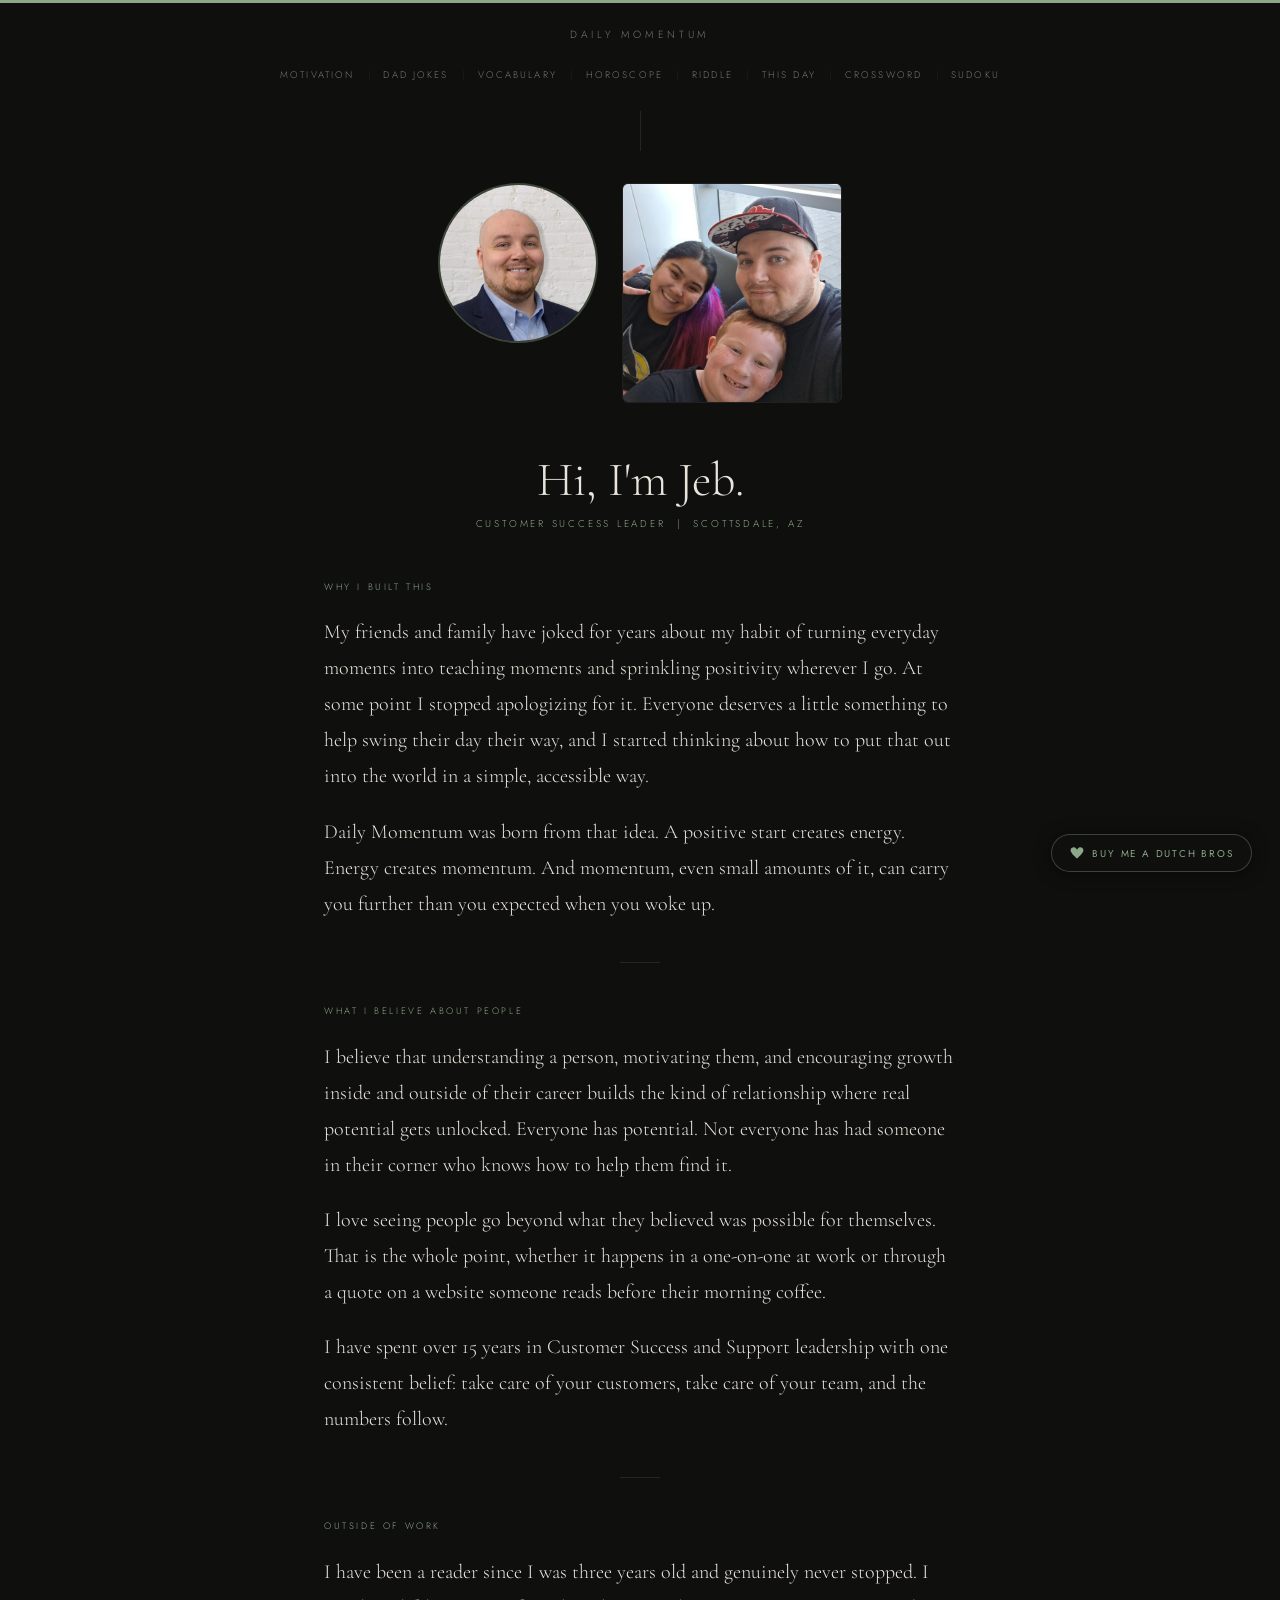
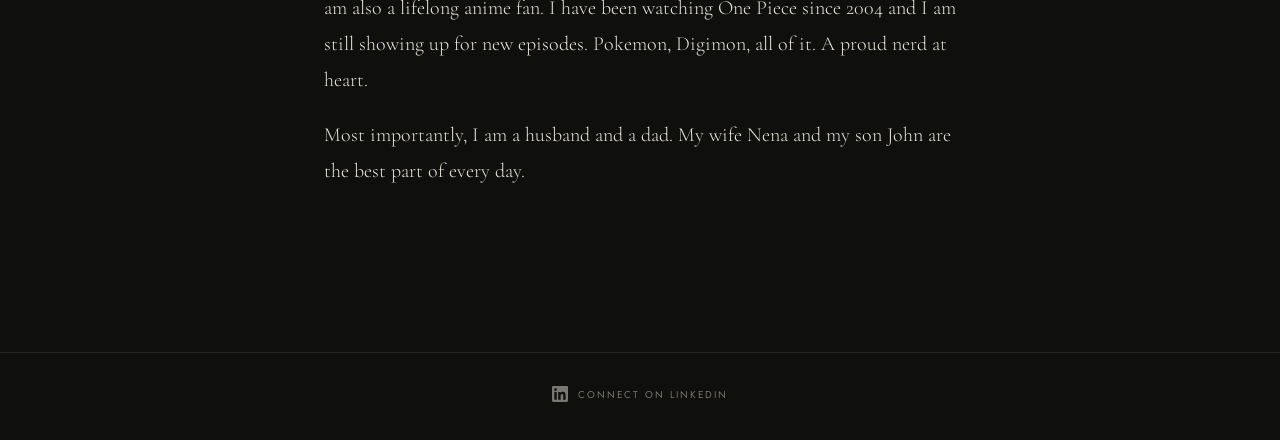
==== dailymomentum/about.html @ 286e8c7c "Add files via upload" ====
<!DOCTYPE html>
<html lang="en">
<head>
<meta charset="UTF-8">
<meta name="viewport" content="width=device-width, initial-scale=1.0">
<title>Daily Momentum - About Jeb</title>
<link rel="preconnect" href="https://fonts.googleapis.com">
<link rel="preconnect" href="https://fonts.gstatic.com" crossorigin>
<link href="https://fonts.googleapis.com/css2?family=Cormorant+Garamond:ital,wght@0,300;0,400;1,300;1,400&family=Jost:wght@300;400;500&display=swap" rel="stylesheet">
<link rel="stylesheet" href="shared.css">
<style>
.about-wrap { max-width: 680px; width: 100%; margin: 0 auto; padding: 0 1.5rem 4rem; }
.photo-row { display: flex; gap: 1.5rem; justify-content: center; margin-bottom: 3rem; flex-wrap: wrap; }
.photo-frame { overflow: hidden; border-radius: 6px; border: 1px solid var(--card-border); flex-shrink: 0; }
.photo-frame.pro { width: 160px; height: 160px; border-radius: 50%; border: 2px solid var(--accent-dim); }
.photo-frame.fam { width: 220px; height: 220px; }
.photo-frame img { width: 100%; height: 100%; object-fit: cover; display: block; }
.about-name { font-family: 'Cormorant Garamond', serif; font-size: clamp(2rem, 5vw, 3rem); font-weight: 300; color: var(--ink); text-align: center; margin-bottom: 0.4rem; }
.about-title { font-family: 'Jost', sans-serif; font-size: 0.62rem; letter-spacing: 0.28em; text-transform: uppercase; color: var(--accent); text-align: center; margin-bottom: 3rem; }
.section-head { font-family: 'Jost', sans-serif; font-size: 0.58rem; letter-spacing: 0.28em; text-transform: uppercase; color: var(--accent); margin-bottom: 1rem; margin-top: 2.5rem; }
.about-body { font-family: 'Cormorant Garamond', serif; font-size: clamp(1.05rem, 2.5vw, 1.25rem); font-weight: 300; line-height: 1.8; color: var(--ink); }
.about-body p { margin-bottom: 1.2rem; }
.rule { width: 40px; height: 1px; background: var(--rule); margin: 2.5rem auto; }
</style>
</head>
<body>
<div class="top-rule"></div>
<p class="site-tag">Daily Momentum</p>
<nav>
  <a href="index.html" class="nav-link">Motivation</a><span class="nav-sep">|</span>
  <a href="jokes.html" class="nav-link">Dad Jokes</a><span class="nav-sep">|</span>
  <a href="vocabulary.html" class="nav-link">Vocabulary</a><span class="nav-sep">|</span>
  <a href="horoscope.html" class="nav-link">Horoscope</a><span class="nav-sep">|</span>
  <a href="riddle.html" class="nav-link">Riddle</a><span class="nav-sep">|</span>
  <a href="history.html" class="nav-link">This Day</a><span class="nav-sep">|</span>
  <a href="crossword.html" class="nav-link">Crossword</a><span class="nav-sep">|</span>
  <a href="sudoku.html" class="nav-link">Sudoku</a>
</nav>
<div class="divider"></div>

<main style="padding-top:0.5rem;">
  <div class="about-wrap">
    <div class="photo-row">
      <div class="photo-frame pro">
        <img src="[data-uri]" alt="Jeb Breese">
      </div>
      <div class="photo-frame fam">
        <img src="[data-uri]" alt="Jeb with family">
      </div>
    </div>

    <p class="about-name">Hi, I'm Jeb.</p>
    <p class="about-title">Customer Success Leader &nbsp;|&nbsp; Scottsdale, AZ</p>

    <div class="about-body">

      <p class="section-head">Why I built this</p>
      <p>My friends and family have joked for years about my habit of turning everyday moments into teaching moments and sprinkling positivity wherever I go. At some point I stopped apologizing for it. Everyone deserves a little something to help swing their day their way, and I started thinking about how to put that out into the world in a simple, accessible way.</p>
      <p>Daily Momentum was born from that idea. A positive start creates energy. Energy creates momentum. And momentum, even small amounts of it, can carry you further than you expected when you woke up.</p>

      <div class="rule"></div>

      <p class="section-head">What I believe about people</p>
      <p>I believe that understanding a person, motivating them, and encouraging growth inside and outside of their career builds the kind of relationship where real potential gets unlocked. Everyone has potential. Not everyone has had someone in their corner who knows how to help them find it.</p>
      <p>I love seeing people go beyond what they believed was possible for themselves. That is the whole point, whether it happens in a one-on-one at work or through a quote on a website someone reads before their morning coffee.</p>
      <p>I have spent over 15 years in Customer Success and Support leadership with one consistent belief: take care of your customers, take care of your team, and the numbers follow.</p>

      <div class="rule"></div>

      <p class="section-head">Outside of work</p>
      <p>I have been a reader since I was three years old and genuinely never stopped. I am also a lifelong anime fan. I have been watching One Piece since 2004 and I am still showing up for new episodes. Pokemon, Digimon, all of it. A proud nerd at heart.</p>
      <p>Most importantly, I am a husband and a dad. My wife Nena and my son John are the best part of every day.</p>

    </div>
  </div>
</main>

<footer>
  <a href="https://www.linkedin.com/in/jebbreese/" class="linkedin-link" target="_blank" rel="noopener noreferrer">
    <svg xmlns="http://www.w3.org/2000/svg" viewBox="0 0 24 24"><path d="M20.447 20.452h-3.554v-5.569c0-1.328-.027-3.037-1.852-3.037-1.853 0-2.136 1.445-2.136 2.939v5.667H9.351V9h3.414v1.561h.046c.477-.9 1.637-1.85 3.37-1.85 3.601 0 4.267 2.37 4.267 5.455v6.286zM5.337 7.433a2.062 2.062 0 0 1-2.063-2.065 2.064 2.064 0 1 1 2.063 2.065zm1.782 13.019H3.555V9h3.564v11.452zM22.225 0H1.771C.792 0 0 .774 0 1.729v20.542C0 23.227.792 24 1.771 24h20.451C23.2 24 24 23.227 24 22.271V1.729C24 .774 23.2 0 22.222 0h.003z"/></svg>
    Connect on LinkedIn
  </a>
</footer>
<a href="https://paypal.me/jebbreese" class="donate-btn" target="_blank" rel="noopener noreferrer">
  <svg xmlns="http://www.w3.org/2000/svg" viewBox="0 0 24 24"><path d="M12 21.593c-5.63-5.539-11-10.297-11-14.402 0-3.791 3.068-5.191 5.281-5.191 1.312 0 4.151.501 5.719 4.457 1.59-3.968 4.464-4.447 5.726-4.447 2.54 0 5.274 1.621 5.274 5.181 0 4.069-5.136 8.625-11 14.402z"/></svg>
  Buy me a Dutch Bros
</a>
</body>
</html>
---- dailymomentum/shared.css ----
*, *::before, *::after { box-sizing: border-box; margin: 0; padding: 0; }

:root {
  --bg: #0F0F0D;
  --ink: #E8E4DC;
  --muted: #7A7670;
  --accent: #8BA888;
  --accent-dim: rgba(139,168,136,0.35);
  --rule: rgba(232,228,220,0.1);
  --card: rgba(232,228,220,0.04);
  --card-border: rgba(232,228,220,0.08);
}

html, body {
  min-height: 100%;
  background: var(--bg);
  color: var(--ink);
  font-family: 'Jost', sans-serif;
  font-weight: 300;
  -webkit-font-smoothing: antialiased;
}

body { display: flex; flex-direction: column; min-height: 100vh; }

.top-rule { width: 100%; height: 3px; background: var(--accent); flex-shrink: 0; }

nav {
  display: flex;
  align-items: center;
  justify-content: center;
  flex-wrap: wrap;
  gap: 0.15rem;
  padding: 1.25rem 1.5rem 0;
}

.nav-link {
  font-family: 'Jost', sans-serif;
  font-weight: 300;
  font-size: 0.6rem;
  letter-spacing: 0.22em;
  text-transform: uppercase;
  color: var(--muted);
  text-decoration: none;
  padding: 0.35rem 0.7rem;
  border-radius: 2rem;
  transition: color 0.2s, background 0.2s;
}

.nav-link:hover { color: var(--ink); }
.nav-link.active { color: var(--accent); background: rgba(139,168,136,0.08); }

.nav-sep {
  color: var(--rule);
  font-size: 0.6rem;
  user-select: none;
}

.site-tag {
  font-family: 'Jost', sans-serif;
  font-weight: 300;
  font-size: 0.65rem;
  letter-spacing: 0.35em;
  text-transform: uppercase;
  color: var(--muted);
  text-align: center;
  padding: 1.5rem 2rem 0;
}

.divider {
  width: 1px;
  height: 40px;
  background: var(--rule);
  margin: 1.5rem auto;
}

main {
  flex: 1;
  display: flex;
  flex-direction: column;
  align-items: center;
  justify-content: center;
  padding: 1rem 2rem 5rem;
  max-width: 860px;
  margin: 0 auto;
  width: 100%;
}

.day-nav {
  display: flex;
  align-items: center;
  gap: 1.5rem;
  margin-bottom: 2.5rem;
}

.day-nav-btn {
  background: none;
  border: 1px solid var(--rule);
  color: var(--muted);
  width: 32px;
  height: 32px;
  border-radius: 50%;
  cursor: pointer;
  display: flex;
  align-items: center;
  justify-content: center;
  font-size: 0.9rem;
  transition: border-color 0.2s, color 0.2s;
  flex-shrink: 0;
}

.day-nav-btn:hover { border-color: var(--accent); color: var(--accent); }
.day-nav-btn:disabled { opacity: 0.2; cursor: default; }

.date-label {
  font-size: 0.62rem;
  letter-spacing: 0.28em;
  text-transform: uppercase;
  color: var(--muted);
  font-weight: 300;
}

.content-wrap {
  opacity: 0;
  transform: translateY(14px);
  animation: rise 0.9s cubic-bezier(0.22,1,0.36,1) 0.1s forwards;
  width: 100%;
  display: flex;
  flex-direction: column;
  align-items: center;
}

@keyframes rise { to { opacity: 1; transform: translateY(0); } }

footer {
  padding: 2rem 2rem;
  text-align: center;
  border-top: 1px solid var(--rule);
  margin-top: auto;
}

.linkedin-link {
  display: inline-flex;
  align-items: center;
  gap: 0.6rem;
  text-decoration: none;
  color: var(--muted);
  font-size: 0.62rem;
  letter-spacing: 0.2em;
  text-transform: uppercase;
  font-weight: 400;
  transition: color 0.2s;
}
.linkedin-link:hover { color: var(--accent); }
.linkedin-link svg { width: 16px; height: 16px; fill: currentColor; flex-shrink: 0; }

.donate-btn {
  position: fixed;
  bottom: 1.75rem;
  right: 1.75rem;
  display: inline-flex;
  align-items: center;
  gap: 0.55rem;
  background: #0F0F0D;
  border: 1px solid rgba(139,168,136,0.35);
  color: var(--accent);
  text-decoration: none;
  font-family: 'Jost', sans-serif;
  font-weight: 400;
  font-size: 0.62rem;
  letter-spacing: 0.18em;
  text-transform: uppercase;
  padding: 0.65rem 1.1rem;
  border-radius: 2rem;
  transition: border-color 0.2s, color 0.2s, background 0.2s;
  z-index: 100;
  box-shadow: 0 2px 16px rgba(0,0,0,0.5);
}
.donate-btn:hover { border-color: var(--accent); background: rgba(139,168,136,0.08); color: #c8ddc6; }
.donate-btn svg { width: 14px; height: 14px; fill: currentColor; flex-shrink: 0; }

.about-link {
  position: fixed;
  bottom: 1.75rem;
  left: 1.75rem;
  font-family: 'Jost', sans-serif;
  font-size: 0.55rem;
  letter-spacing: 0.18em;
  text-transform: uppercase;
  color: rgba(122,118,112,0.45);
  text-decoration: none;
  transition: color 0.2s;
  z-index: 100;
}
.about-link:hover { color: var(--muted); }

/* ── mobile ── */
@media (max-width: 600px) {
  nav { gap: 0.1rem; padding: 1rem 0.75rem 0; }
  .nav-link { font-size: 0.52rem; padding: 0.3rem 0.45rem; letter-spacing: 0.14em; }
  .nav-sep { font-size: 0.5rem; }
  main { padding: 0.75rem 1rem 5rem; }
  .day-nav { gap: 0.75rem; margin-bottom: 1.5rem; }
  .date-label { font-size: 0.55rem; letter-spacing: 0.15em; }
  .donate-btn { bottom: 1rem; right: 1rem; font-size: 0.55rem; padding: 0.5rem 0.85rem; }
  .about-link { bottom: 1rem; left: 1rem; }
}
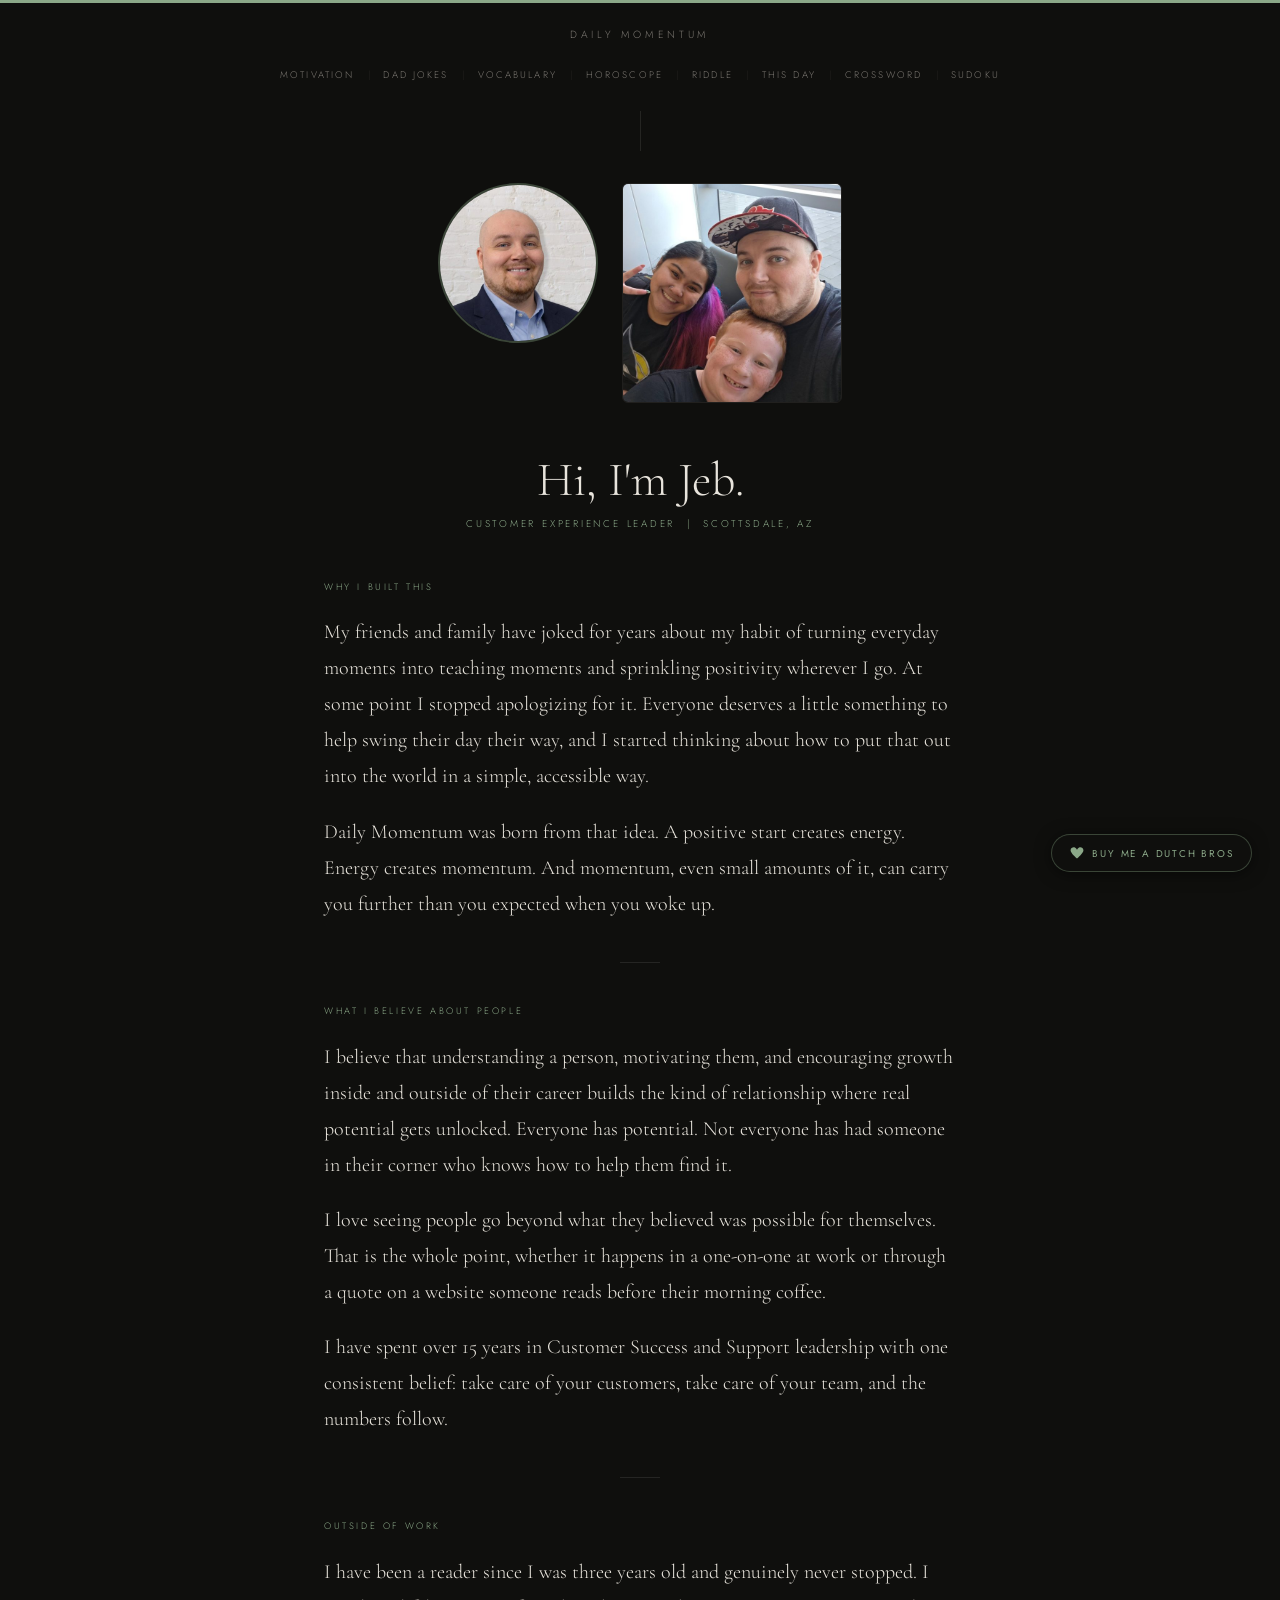
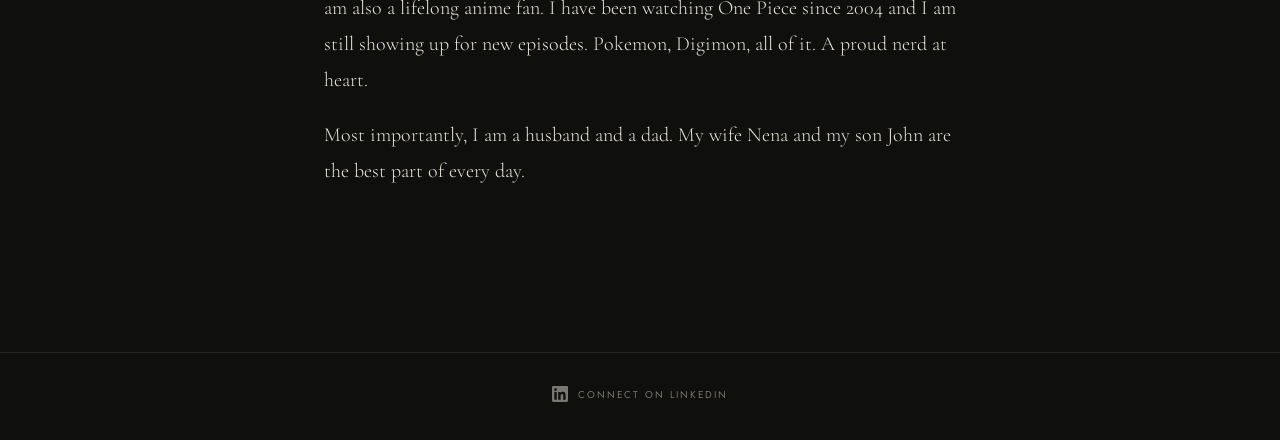
==== commit f0a9b7b8: "Update about.html" ====
--- a/dailymomentum/about.html
+++ b/dailymomentum/about.html
@@ -50,7 +50,7 @@
     </div>
 
     <p class="about-name">Hi, I'm Jeb.</p>
-    <p class="about-title">Customer Success Leader &nbsp;|&nbsp; Scottsdale, AZ</p>
+    <p class="about-title">Customer Experience Leader &nbsp;|&nbsp; Scottsdale, AZ</p>
 
     <div class="about-body">
 
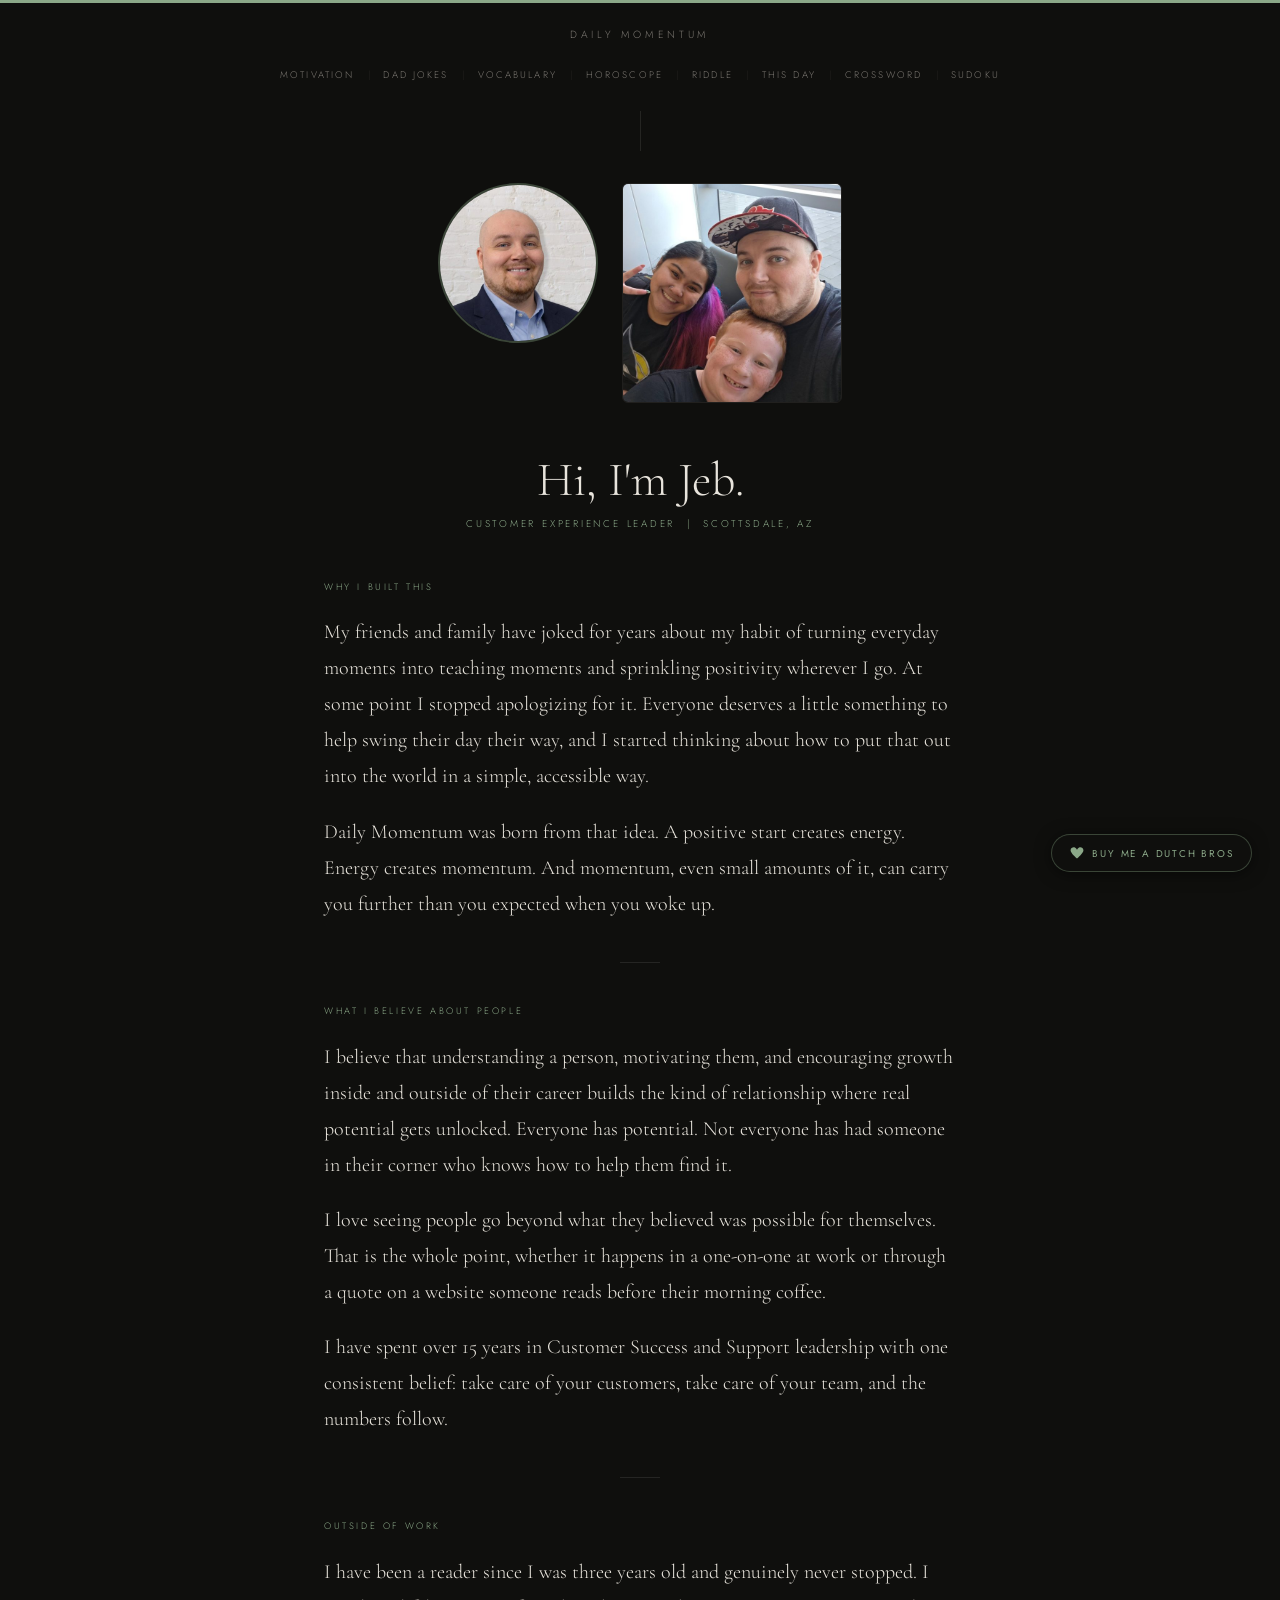
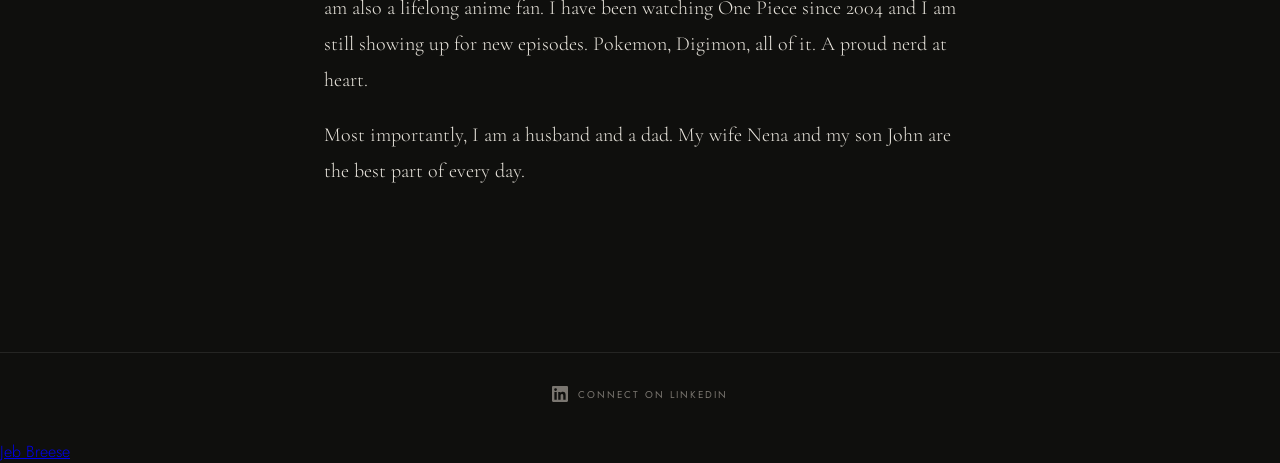
==== commit f24ad562: "Update about.html" ====
--- a/dailymomentum/about.html
+++ b/dailymomentum/about.html
@@ -86,4 +86,6 @@
   Buy me a Dutch Bros
 </a>
 </body>
+  <div class="badge-base LI-profile-badge" data-locale="en_US" data-size="medium" data-theme="dark" data-type="VERTICAL" data-vanity="jebbreese" data-version="v1"><a class="badge-base__link LI-simple-link" href="https://www.linkedin.com/in/jebbreese?trk=profile-badge">Jeb Breese</a></div>
+<script src="https://platform.linkedin.com/badges/js/profile.js" async defer type="text/javascript"></script>
 </html>
